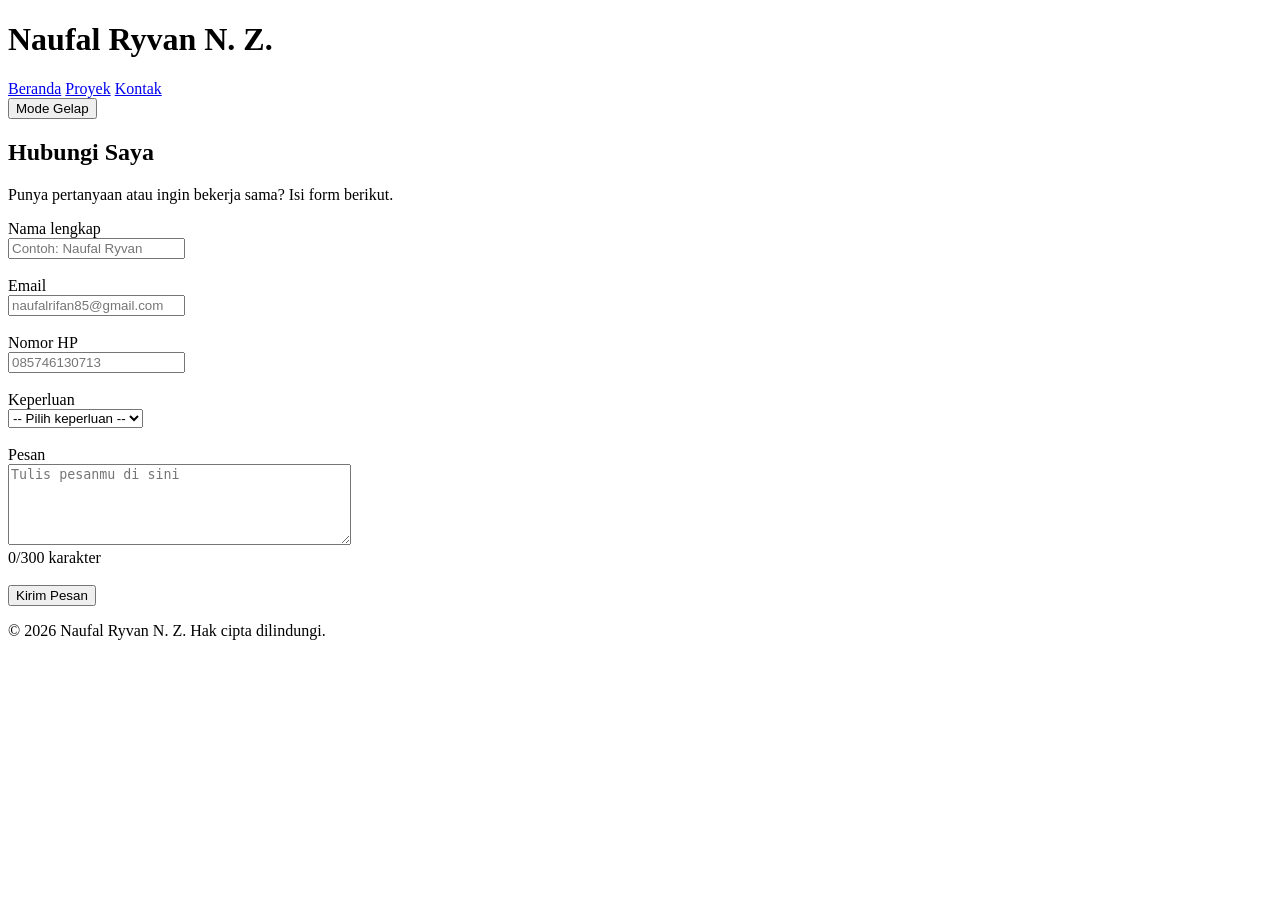
==== kontak.html @ 37d02f54 "feat: html" ====
<!DOCTYPE html>
<html lang="id">
<head>
  <meta charset="UTF-8">
  <meta name="viewport" content="width=device-width, initial-scale=1.0">
  <title>Naufal Ryvan N. Z. | Kontak</title>
  <link rel="icon" href="img/foto-profil.png">
  <link rel="preconnect" href="https://fonts.googleapis.com">
  <link rel="preconnect" href="https://fonts.gstatic.com" crossorigin>
  <link href="https://fonts.googleapis.com/css2?family=Inter:wght@400;600&family=Poppins:wght@600;700&display=swap" rel="stylesheet">
  <link rel="stylesheet" href="css/style.css">
  <script src="js/main.js" defer></script>
</head>
<body>
  <header>
    <div class="container navbar">
      <h1>Naufal Ryvan N. Z.</h1>
      <nav>
        <a href="index.html">Beranda</a>
        <a href="proyek.html">Proyek</a>
        <a href="kontak.html">Kontak</a>
      </nav>
      <!-- Tombol Mode Gelap (Modul P1-W07) -->
      <button type="button" id="tombol-tema" class="tombol-tema">Mode Gelap</button>
    </div>
  </header>

  <main class="container">
    <section class="kartu">
      <h2>Hubungi Saya</h2>
      <p>Punya pertanyaan atau ingin bekerja sama? Isi form berikut.</p>
      
      <form>
        <label for="nama">Nama lengkap</label><br>
        <input type="text" id="nama" name="nama" placeholder="Contoh: Naufal Ryvan" required><br><br>

        <label for="email">Email</label><br>
        <input type="email" id="email" name="email" placeholder="naufalrifan85@gmail.com" required><br><br>

        <label for="hp">Nomor HP</label><br>
        <input type="tel" id="hp" name="hp" placeholder="085746130713"><br><br>

        <label for="keperluan">Keperluan</label><br>
        <select id="keperluan" name="keperluan">
          <option value="">-- Pilih keperluan --</option>
          <option value="kerjasama">Kerja Sama</option>
          <option value="tanya">Pertanyaan</option>
        </select><br><br>

        <label for="pesan">Pesan</label><br>
        <!-- Textarea dengan maxlength 300 (Modul P1-W07) -->
        <textarea id="pesan" name="pesan" rows="5" cols="40" maxlength="300" placeholder="Tulis pesanmu di sini" required></textarea><br>
        <!-- Span Penghitung Karakter (Modul P1-W07) -->
        <span id="hitung-karakter" class="keterangan">0/300 karakter</span><br><br>

        <button type="submit" class="tombol">Kirim Pesan</button>
      </form>
    </section>
  </main>

  <footer>
    <div class="container">
      <p>&copy; 2026 Naufal Ryvan N. Z. Hak cipta dilindungi.</p>
    </div>
  </footer>
</body>
</html>
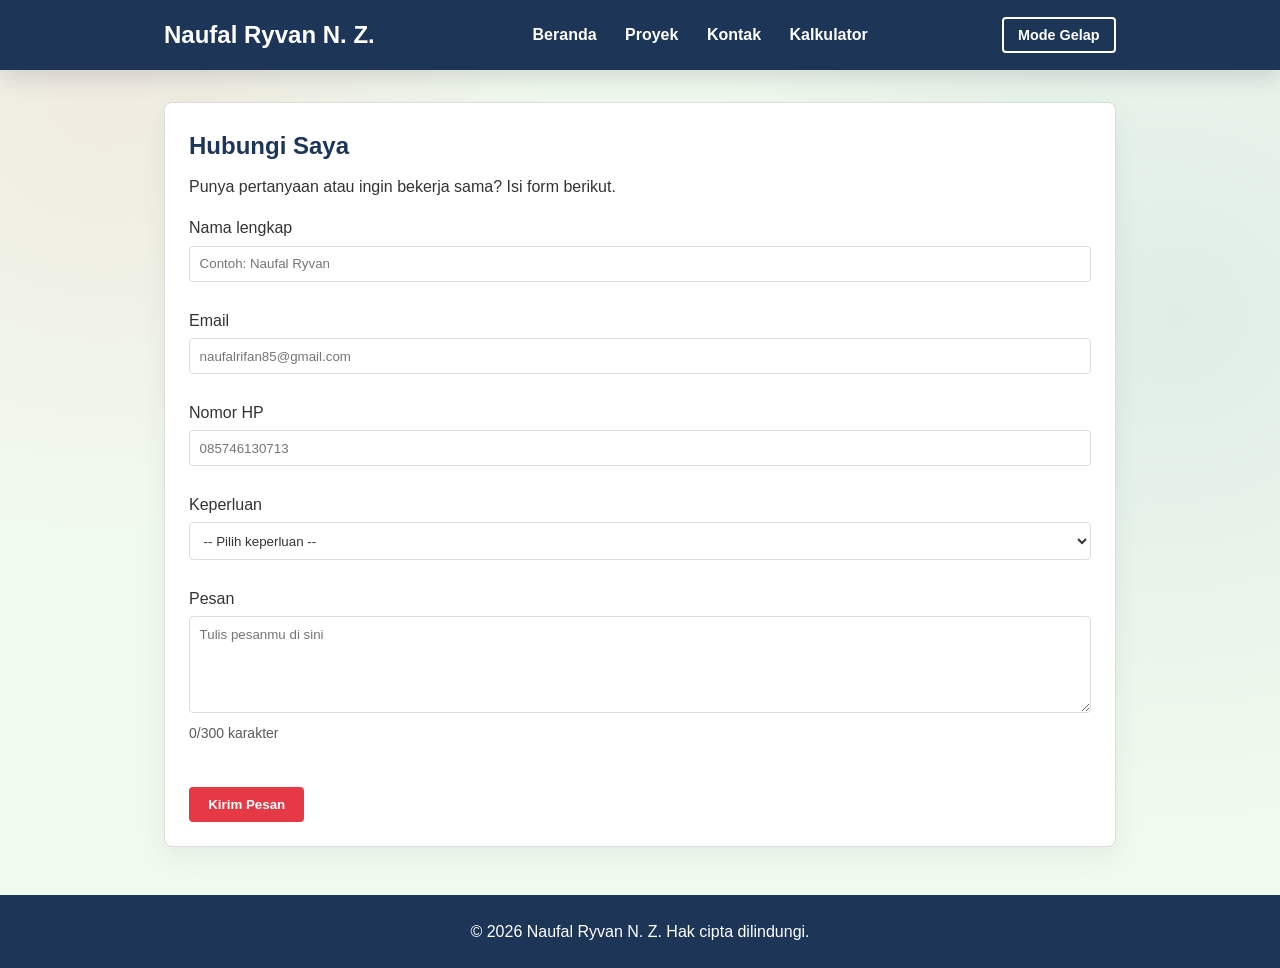
==== commit db5f8f0b: "feat: penambahan kalkulator nilai" ====
--- a/kontak.html
+++ b/kontak.html
@@ -19,6 +19,7 @@
         <a href="index.html">Beranda</a>
         <a href="proyek.html">Proyek</a>
         <a href="kontak.html">Kontak</a>
+        <a href="kalkulator.html">Kalkulator</a>
       </nav>
       <!-- Tombol Mode Gelap (Modul P1-W07) -->
       <button type="button" id="tombol-tema" class="tombol-tema">Mode Gelap</button>
--- a/css/style.css
+++ b/css/style.css
@@ -0,0 +1,429 @@
+/* ==========================================
+   1. Variabel CSS & Pengaturan Dasar (:root)
+   ========================================== */
+:root {
+  --warna-utama: #1D3557;
+  --warna-judul: #1D3557;
+  --warna-aksen: #E63946;
+  --warna-tautan: #E63946;
+  --warna-latar: #F1FAEE;
+  --warna-teks: #333333;
+  --warna-kartu: #FFFFFF;
+  --warna-garis: #DDDDDD;
+}
+
+/* ==========================================
+   2. Layout Umum & Reset
+   ========================================== */
+* {
+  box-sizing: border-box;
+  margin: 0;
+  padding: 0;
+}
+
+body {
+  font-family: "Inter", Arial, sans-serif;
+  font-size: 1rem;
+  line-height: 1.6;
+  background-color: var(--warna-latar);
+  color: var(--warna-teks);
+  transition: background-color 0.3s ease, color 0.3s ease;
+}
+
+.container {
+  max-width: 1000px;
+  margin: 0 auto;
+  padding: 0 1.5rem;
+}
+
+/* ==========================================
+   3. Header & Navigasi
+   ========================================== */
+header {
+  background-color: var(--warna-utama);
+  color: #FFFFFF;
+  padding: 1rem 0;
+  margin-bottom: 2rem;
+}
+
+.navbar {
+  display: flex;
+  justify-content: space-between;
+  align-items: center;
+  flex-wrap: wrap;
+  gap: 1rem;
+}
+
+header h1 {
+  font-family: "Poppins", sans-serif;
+  font-size: 1.5rem;
+  color: #FFFFFF;
+}
+
+nav a {
+  color: #FFFFFF;
+  text-decoration: none;
+  margin-left: 1.5rem;
+  font-weight: 600;
+}
+
+nav a:hover {
+  text-decoration: underline;
+}
+
+/* ==========================================
+   4. Bagian Hero & Kartu
+   ========================================== */
+.hero {
+  display: flex;
+  flex-wrap: wrap;
+  align-items: center;
+  gap: 2rem;
+  background-color: var(--warna-kartu);
+  padding: 2rem;
+  border-radius: 8px;
+  border: 1px solid var(--warna-garis);
+  margin-bottom: 2rem;
+}
+
+.hero img {
+  width: clamp(120px, 30vw, 200px);
+  height: auto;
+  aspect-ratio: 1;
+  object-fit: cover;
+  flex: 0 0 auto;
+  border-radius: 50%;
+  border: 4px solid var(--warna-aksen);
+}
+
+.hero h2, h2, h3 {
+  font-family: "Poppins", sans-serif;
+  color: var(--warna-judul);
+  margin-bottom: 0.5rem;
+}
+
+.daftar-kartu {
+  display: grid;
+  grid-template-columns: repeat(auto-fit, minmax(280px, 1fr));
+  gap: 1.5rem;
+  margin-bottom: 2rem;
+}
+
+.kartu {
+  background-color: var(--warna-kartu);
+  padding: 1.5rem;
+  border-radius: 8px;
+  border: 1px solid var(--warna-garis);
+}
+
+.kartu > h2 {
+  margin-bottom: 0.5rem;
+}
+
+.baris-isian {
+  margin-bottom: 1rem;
+}
+
+.baris-isian label {
+  display: block;
+  font-weight: 600;
+}
+
+.aksi {
+  display: flex;
+  flex-wrap: wrap;
+  align-items: center;
+  gap: 0.5rem;
+}
+
+.aksi .tombol,
+.aksi .tombol-reset {
+  margin-top: 0;
+}
+
+.tombol-reset {
+  padding: 0.6rem 1.2rem;
+  border: 1px solid var(--warna-garis);
+  border-radius: 4px;
+  background-color: var(--warna-kartu);
+  color: var(--warna-judul);
+  cursor: pointer;
+  font: inherit;
+  font-weight: 600;
+}
+
+.pesan {
+  margin-top: 1rem;
+  color: var(--warna-aksen);
+  font-weight: 600;
+}
+
+.hasil {
+  display: grid;
+  gap: 0.75rem;
+  margin-top: 1.5rem;
+}
+
+.hasil-baris {
+  display: flex;
+  justify-content: space-between;
+  flex-wrap: wrap;
+  gap: 0.5rem 1rem;
+  padding: 0.75rem 1rem;
+  border: 1px solid var(--warna-garis);
+  border-radius: 4px;
+  background-color: var(--warna-latar);
+}
+
+.hasil-baris dt {
+  font-weight: 600;
+}
+
+.hasil-baris dd {
+  margin: 0;
+  text-align: right;
+}
+
+.teks-kosong {
+  opacity: 0.7;
+}
+
+.teks-lulus {
+  color: #218838;
+  font-weight: 600;
+}
+
+.teks-remedial {
+  color: var(--warna-aksen);
+  font-weight: 600;
+}
+
+.kartu ul {
+  padding-left: 1.2rem;
+}
+
+#daftar-proyek .gambar-proyek {
+  aspect-ratio: 16 / 9;
+  margin: 0.75rem 0;
+  overflow: hidden;
+  border-radius: 6px;
+  background-color: var(--warna-latar);
+}
+
+#daftar-proyek .gambar-proyek--logika {
+  aspect-ratio: 814 / 591;
+}
+
+#daftar-proyek .gambar-proyek img {
+  display: block;
+  width: 100%;
+  height: 100%;
+  object-fit: cover;
+}
+
+#daftar-proyek .kartu:first-child .gambar-proyek img {
+  transform: scale(1.7);
+}
+
+/* ==========================================
+   5. Tombol & Elemen Interaktif
+   ========================================== */
+.tombol, button[type="submit"] {
+  display: inline-block;
+  background-color: var(--warna-aksen);
+  color: #FFFFFF;
+  padding: 0.6rem 1.2rem;
+  border-radius: 4px;
+  text-decoration: none;
+  border: none;
+  cursor: pointer;
+  font-weight: 600;
+  margin-top: 1rem;
+}
+
+.tombol:hover, button[type="submit"]:hover {
+  opacity: 0.9;
+}
+
+/* ==========================================
+   6. Form & Kotak Isian
+   ========================================== */
+form {
+  margin-top: 1rem;
+}
+
+input, select, textarea {
+  width: 100%;
+  padding: 0.6rem;
+  margin-top: 0.3rem;
+  border: 1px solid var(--warna-garis);
+  border-radius: 4px;
+  font-family: inherit;
+  background-color: var(--warna-kartu);
+  color: var(--warna-teks);
+}
+
+.keterangan {
+  font-size: 0.875rem;
+  color: var(--warna-teks);
+  opacity: 0.8;
+}
+
+/* ==========================================
+   7. Tabel & Footer
+   ========================================== */
+table {
+  width: 100%;
+  border-collapse: collapse;
+  margin-top: 1rem;
+  background-color: var(--warna-kartu);
+}
+
+th, td {
+  border: 1px solid var(--warna-garis);
+  padding: 0.75rem;
+  text-align: left;
+}
+
+th {
+  background-color: var(--warna-utama);
+  color: #FFFFFF;
+}
+
+footer {
+  background-color: var(--warna-utama);
+  color: #FFFFFF;
+  text-align: center;
+  padding: 1.5rem 0;
+  margin-top: 3rem;
+}
+
+/* ==========================================
+   8. Tombol Tema, Filter, & Label Kategori (P1-W07)
+   ========================================== */
+.tombol-tema {
+  padding: 0.5rem 0.9rem;
+  border: 2px solid #FFFFFF;
+  background-color: transparent;
+  color: #FFFFFF;
+  border-radius: 4px;
+  cursor: pointer;
+  font-size: 0.9rem;
+  font-weight: 600;
+}
+
+.filter {
+  display: flex;
+  flex-wrap: wrap;
+  gap: 0.5rem;
+  margin-bottom: 1rem;
+}
+
+.tombol-filter {
+  padding: 0.5rem 1rem;
+  border: 2px solid var(--warna-garis);
+  background-color: var(--warna-kartu);
+  color: var(--warna-judul);
+  border-radius: 4px;
+  cursor: pointer;
+  font-weight: 600;
+}
+
+/* Tambahan untuk Tugas: Tombol Aktif Filter */
+.tombol-filter.aktif {
+  background-color: var(--warna-aksen);
+  color: #FFFFFF;
+  border-color: var(--warna-aksen);
+}
+
+/* Aksen visual tambahan */
+body {
+  background-image:
+    radial-gradient(circle at 8% 10%, rgba(230, 57, 70, 0.08), transparent 28rem),
+    radial-gradient(circle at 92% 35%, rgba(69, 123, 157, 0.1), transparent 32rem);
+  background-attachment: fixed;
+}
+
+header {
+  box-shadow: 0 8px 24px rgba(11, 21, 38, 0.14);
+}
+
+nav a {
+  transition: color 0.2s ease, transform 0.2s ease;
+}
+
+nav a:hover {
+  color: #FFD166;
+  transform: translateY(-2px);
+}
+
+.hero,
+.kartu {
+  box-shadow: 0 10px 28px rgba(29, 53, 87, 0.07);
+  transition: transform 0.25s ease, box-shadow 0.25s ease, border-color 0.25s ease;
+}
+
+.hero img {
+  box-shadow: 0 8px 22px rgba(29, 53, 87, 0.18);
+  transition: transform 0.25s ease;
+}
+
+.tombol,
+.tombol-tema,
+.tombol-filter,
+.tombol-reset,
+button[type="submit"] {
+  transition: transform 0.2s ease, box-shadow 0.2s ease, opacity 0.2s ease;
+}
+
+@media (hover: hover) {
+  .hero:hover,
+  .kartu:hover {
+    transform: translateY(-4px);
+    border-color: rgba(230, 57, 70, 0.35);
+    box-shadow: 0 16px 34px rgba(29, 53, 87, 0.13);
+  }
+
+  .hero:hover img {
+    transform: scale(1.04);
+  }
+
+  .tombol:hover,
+  .tombol-tema:hover,
+  .tombol-filter:hover,
+  .tombol-reset:hover,
+  button[type="submit"]:hover {
+    transform: translateY(-2px);
+    box-shadow: 0 6px 14px rgba(29, 53, 87, 0.16);
+  }
+}
+
+.label {
+  display: inline-block;
+  padding: 0.1rem 0.6rem;
+  margin-bottom: 0.5rem;
+  border-radius: 999px;
+  background-color: var(--warna-latar);
+  color: var(--warna-judul);
+  font-size: 0.85rem;
+  font-weight: 600;
+}
+
+/* ==========================================
+   9. Tema Gelap: Variabel Tertimpa (P1-W07)
+   ========================================== */
+body.gelap {
+  --warna-utama: #0B1526;
+  --warna-judul: #A8DADC;
+  --warna-tautan: #FF8A8A;
+  --warna-latar: #121A24;
+  --warna-teks: #E3E8EE;
+  --warna-kartu: #1C2836;
+  --warna-garis: #34465A;
+}
+
+.tombol-filter.aktif {
+  background-color: var(--warna-aksen);
+  color: #FFFFFF;
+  border-color: var(--warna-aksen);
+}
